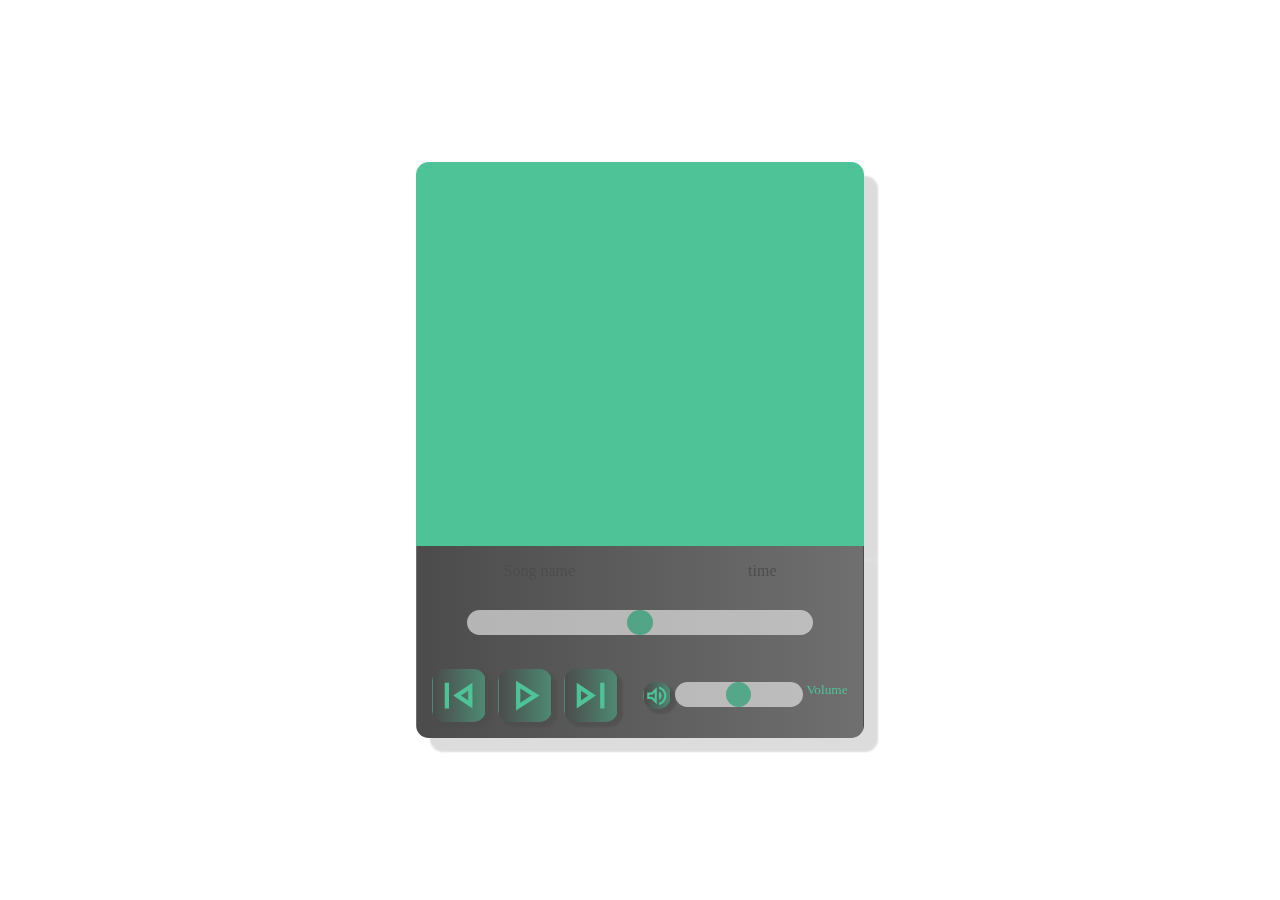
==== audio-player/index.html @ 9ed644c0 "feat: add audio player with css styles" ====
<!DOCTYPE html>
<html lang="en">
  <head>
    <meta charset="UTF-8">
    <meta http-equiv="X-UA-Compatible" content="IE-edge">
    <meta name="viewport" content="width=device-width, initial-scale=1.0">
    <title>Audio player</title>
    <!--<script src="./index.js" defer></script>-->
    <link rel="icon" type="image/x-icon" href="./assets/icon/favicon.ico">
    <link rel="stylesheet" href="./css/style.css">
  </head>
  <body>
    <main>
      <div class="player-wrapper">
      <div class="player">
        <div class="song-img"></div>
        <div class="player-controls-wrapper">
          <div class="song-text-wrapper">
        <div class="song-name">Song name</div>
        <div class="song-time">time</div>
          </div>
        <div class="progress-control">
          <input type="range" id="progressSlider">
          <label for="progressSlider" class="progress-slider-bar"></label>
        </div>
        <div class="volume-ctrl-wrapper">
          <div class="player-controls">
            <button class="previous">
              <svg xmlns="http://www.w3.org/2000/svg" height="24" viewBox="0 -960 960 960" width="24"><path d="M220-240v-480h80v480h-80Zm520 0L380-480l360-240v480Zm-80-240Zm0 90v-180l-136 90 136 90Z"/></svg>
            </button>
            <button class="play">
              <svg xmlns="http://www.w3.org/2000/svg" height="24" viewBox="0 -960 960 960" width="24"><path d="M320-200v-560l440 280-440 280Zm80-280Zm0 134 210-134-210-134v268Z"/></svg>
            </button>
            <button class="next">
              <svg xmlns="http://www.w3.org/2000/svg" height="24" viewBox="0 -960 960 960" width="24"><path d="M660-240v-480h80v480h-80Zm-440 0v-480l360 240-360 240Zm80-240Zm0 90 136-90-136-90v180Z"/></svg>
            </button>
          </div>
        <div class="volume-control">
          <button class="volume-icon">
            <svg xmlns="http://www.w3.org/2000/svg" height="24" viewBox="0 -960 960 960" width="24"><path d="M560-131v-82q90-26 145-100t55-168q0-94-55-168T560-749v-82q124 28 202 125.5T840-481q0 127-78 224.5T560-131ZM120-360v-240h160l200-200v640L280-360H120Zm440 40v-322q47 22 73.5 66t26.5 96q0 51-26.5 94.5T560-320ZM400-606l-86 86H200v80h114l86 86v-252ZM300-480Z"/></svg>
          </button>
          <input type="range" id="volumeSlider" name="volume" min="0.0" max="1.0" step="0.01">
          <label for="volumeSlider" id="volumeSliderBar">Volume</label>
        </div>
      </div>
      </div>
      </div>
    </div>
    </main>
    <footer></footer>
  </body>
</html>
---- audio-player/css/style.css ----
@media (prefers-reduced-motion: no-preference) {
  :root {
    scroll-behavior: smooth;
  }
}
* {
  padding: 0px;
  margin: 0px;
  border: none;
}

*,
*::before,
*::after {
  -webkit-box-sizing: border-box;
          box-sizing: border-box;
}

@font-face {
  font-family: "Inter";
  src: url("./assets/fonts/Inter/Inter-VariableFont_slnt,wght.ttf");
}
html {
  width: 100%;
  margin: 0 auto;
  padding: 0;
}

body {
  width: 100%;
  height: auto;
}

.header {
  width: 100%;
}

.player-wrapper {
  position: fixed;
  top: 0;
  left: 0;
  width: 100%;
  height: 100%;
  display: -webkit-box;
  display: -ms-flexbox;
  display: flex;
  -webkit-box-align: center;
      -ms-flex-align: center;
          align-items: center;
  -webkit-box-pack: center;
      -ms-flex-pack: center;
          justify-content: center;
}

.player {
  width: 32vw;
  display: -webkit-box;
  display: -ms-flexbox;
  display: flex;
  -webkit-box-orient: vertical;
  -webkit-box-direction: normal;
      -ms-flex-direction: column;
          flex-direction: column;
  -webkit-box-align: center;
      -ms-flex-align: center;
          align-items: center;
  -webkit-box-pack: center;
      -ms-flex-pack: center;
          justify-content: center;
  background-color: transparent;
  margin: 0 auto;
  opacity: 0.7;
  -webkit-transition: 0.4s;
  transition: 0.4s;
}

.player:hover {
  opacity: 1;
}

.player svg {
  fill: #04AA6D;
  background-color: transparent;
}

.song-img {
  width: 35vw;
  height: 30vw;
  background-color: #04AA6D;
  overflow: hidden;
  border: 0.001vw solid transparent;
  border-radius: 1vw 1vw 0vw 0vw;
  -webkit-box-shadow: 14px 14px 2px 0px rgba(0, 0, 0, 0.2);
          box-shadow: 14px 14px 2px 0px rgba(0, 0, 0, 0.2);
}

.player-controls-wrapper {
  width: 35vw;
  height: 15vw;
  display: -webkit-box;
  display: -ms-flexbox;
  display: flex;
  -webkit-box-orient: vertical;
  -webkit-box-direction: normal;
      -ms-flex-direction: column;
          flex-direction: column;
  -webkit-box-align: center;
      -ms-flex-align: center;
          align-items: center;
  -ms-flex-pack: distribute;
      justify-content: space-around;
  border: 0.001vw solid transparent;
  border-radius: 0vw 0vw 1vw 1vw;
  background-image: -webkit-gradient(linear, left top, right top, from(rgb(0, 0, 0)), to(rgb(51, 51, 51)));
  background-image: linear-gradient(to right, rgb(0, 0, 0), rgb(51, 51, 51));
  -webkit-box-shadow: 14px 14px 2px 0px rgba(0, 0, 0, 0.2);
          box-shadow: 14px 14px 2px 0px rgba(0, 0, 0, 0.2);
}

.song-text-wrapper {
  width: 100%;
  display: -webkit-box;
  display: -ms-flexbox;
  display: flex;
  -webkit-box-orient: horizontal;
  -webkit-box-direction: normal;
      -ms-flex-direction: row;
          flex-direction: row;
  -webkit-box-align: center;
      -ms-flex-align: center;
          align-items: center;
  -ms-flex-pack: distribute;
      justify-content: space-around;
}

.player-controls {
  display: -webkit-box;
  display: -ms-flexbox;
  display: flex;
  -webkit-box-orient: horizontal;
  -webkit-box-direction: normal;
      -ms-flex-direction: row;
          flex-direction: row;
  -webkit-box-align: center;
      -ms-flex-align: center;
          align-items: center;
  -webkit-box-pack: justify;
      -ms-flex-pack: justify;
          justify-content: space-between;
  gap: 1vw;
}

.volume-ctrl-wrapper {
  display: -webkit-box;
  display: -ms-flexbox;
  display: flex;
  -webkit-box-orient: horizontal;
  -webkit-box-direction: normal;
      -ms-flex-direction: row;
          flex-direction: row;
  -webkit-box-align: center;
      -ms-flex-align: center;
          align-items: center;
  -webkit-box-pack: justify;
      -ms-flex-pack: justify;
          justify-content: space-between;
  gap: 2vw;
}

#volumeSliderBar {
  color: #04AA6D;
  font-size: smaller;
}

.volume-icon, .previous, .play, .next {
  background-image: -webkit-gradient(linear, left top, right top, from(rgb(0, 0, 0)), to(#035738));
  background-image: linear-gradient(to right, rgb(0, 0, 0), #035738);
  border: 0.1vw solid transparent;
  border-radius: 1vw;
  display: -webkit-box;
  display: -ms-flexbox;
  display: flex;
  -webkit-box-align: center;
      -ms-flex-align: center;
          align-items: center;
  -webkit-box-pack: center;
      -ms-flex-pack: center;
          justify-content: center;
  -webkit-box-shadow: 4px 4px 2px 1px rgba(0, 0, 0, 0.6);
          box-shadow: 4px 4px 2px 1px rgba(0, 0, 0, 0.6);
  cursor: pointer;
  -webkit-transition: 0.4s;
  transition: 0.4s;
}

.volume-icon:hover, .previous:hover, .play:hover, .next:hover {
  background-image: -webkit-gradient(linear, left top, right top, from(rgb(0, 0, 0)), to(#04AA6D));
  background-image: linear-gradient(to right, rgb(0, 0, 0), #04AA6D);
  border: 0.1vw solid transparent;
  border-radius: 1vw;
  display: -webkit-box;
  display: -ms-flexbox;
  display: flex;
  -webkit-box-align: center;
      -ms-flex-align: center;
          align-items: center;
  -webkit-box-pack: center;
      -ms-flex-pack: center;
          justify-content: center;
  -webkit-box-shadow: 2px 1px 4px 4px rgba(0, 0, 0, 0.6);
          box-shadow: 2px 1px 4px 4px rgba(0, 0, 0, 0.6);
}

.previous svg, .play svg, .next svg {
  width: 4vw;
  height: 4vw;
}

#progressSlider {
  width: 27vw;
  -webkit-appearance: none;
  /*width: 100%;*/
  height: 2vw;
  background: #d3d3d3;
  outline: none;
  opacity: 0.7;
  border: 0.1vw solid transparent;
  border-radius: 1vw;
  -webkit-transition: 0.2s;
  -webkit-transition: opacity 0.2s;
  transition: opacity 0.2s;
  cursor: pointer;
}

#progressSlider:hover {
  opacity: 1;
}

#progressSlider::-webkit-slider-thumb {
  -webkit-appearance: none;
  appearance: none;
  width: 2vw;
  height: 2vw;
  border: 0.1vw solid transparent;
  border-radius: 1vw;
  background: #04AA6D;
  cursor: pointer;
}

#progressSlider::-moz-range-thumb {
  width: 2vw;
  height: 2vw;
  background: #04AA6D;
  cursor: pointer;
}

.volume-control {
  display: -webkit-box;
  display: -ms-flexbox;
  display: flex;
  -webkit-box-orient: horizontal;
  -webkit-box-direction: normal;
      -ms-flex-direction: row;
          flex-direction: row;
  -webkit-box-pack: justify;
      -ms-flex-pack: justify;
          justify-content: space-between;
  gap: 0.3vw;
}

.volume-icon svg {
  width: 2vw;
  height: 2vw;
}

#volumeSlider {
  width: 10vw;
  -webkit-appearance: none;
  /*width: 100%;*/
  height: 2vw;
  background: #d3d3d3;
  outline: none;
  opacity: 0.7;
  border: 0.1vw solid transparent;
  border-radius: 1vw;
  -webkit-transition: 0.2s;
  -webkit-transition: opacity 0.2s;
  transition: opacity 0.2s;
  cursor: pointer;
}

#volumeSlider:hover {
  opacity: 1;
}

#volumeSlider::-webkit-slider-thumb {
  -webkit-appearance: none;
  appearance: none;
  width: 2vw;
  height: 2vw;
  border: 0.1vw solid transparent;
  border-radius: 1vw;
  background: #04AA6D;
  cursor: pointer;
}

#volumeSlider::-moz-range-thumb {
  width: 2vw;
  height: 2vw;
  background: #04AA6D;
  cursor: pointer;
}
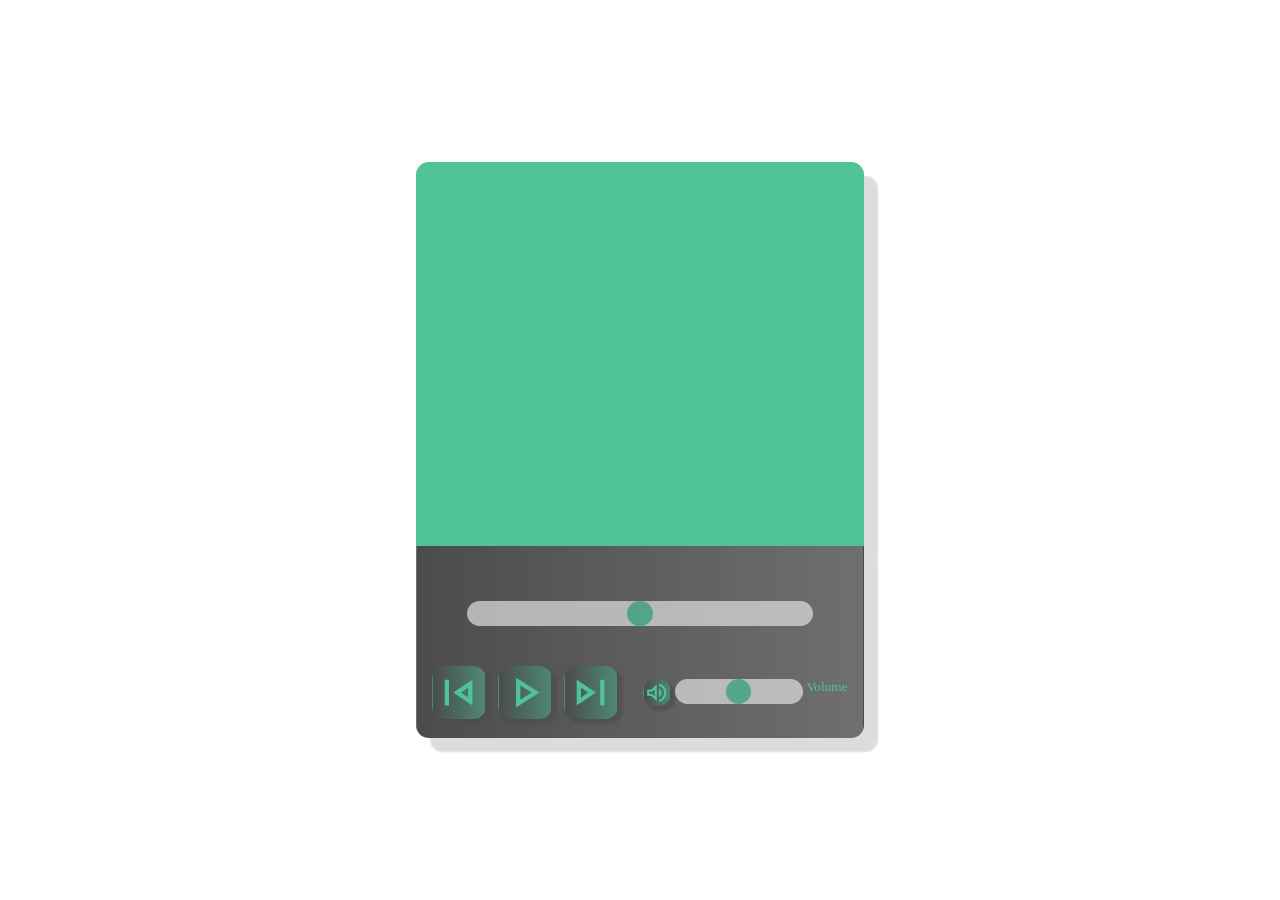
==== commit 64e11944: "feat: add functionality for audio player" ====
--- a/audio-player/index.html
+++ b/audio-player/index.html
@@ -5,7 +5,7 @@
     <meta http-equiv="X-UA-Compatible" content="IE-edge">
     <meta name="viewport" content="width=device-width, initial-scale=1.0">
     <title>Audio player</title>
-    <!--<script src="./index.js" defer></script>-->
+    <script src="./js/audio-player.js" type="module" defer></script>
     <link rel="icon" type="image/x-icon" href="./assets/icon/favicon.ico">
     <link rel="stylesheet" href="./css/style.css">
   </head>
@@ -16,8 +16,8 @@
         <div class="song-img"></div>
         <div class="player-controls-wrapper">
           <div class="song-text-wrapper">
-        <div class="song-name">Song name</div>
-        <div class="song-time">time</div>
+        <div class="song-name"></div>
+        <div class="song-time"></div>
           </div>
         <div class="progress-control">
           <input type="range" id="progressSlider">
--- a/audio-player/css/style.css
+++ b/audio-player/css/style.css
@@ -167,6 +167,10 @@
   gap: 2vw;
 }
 
+.song-text-wrapper {
+  color: #04AA6D;
+}
+
 #volumeSliderBar {
   color: #04AA6D;
   font-size: smaller;
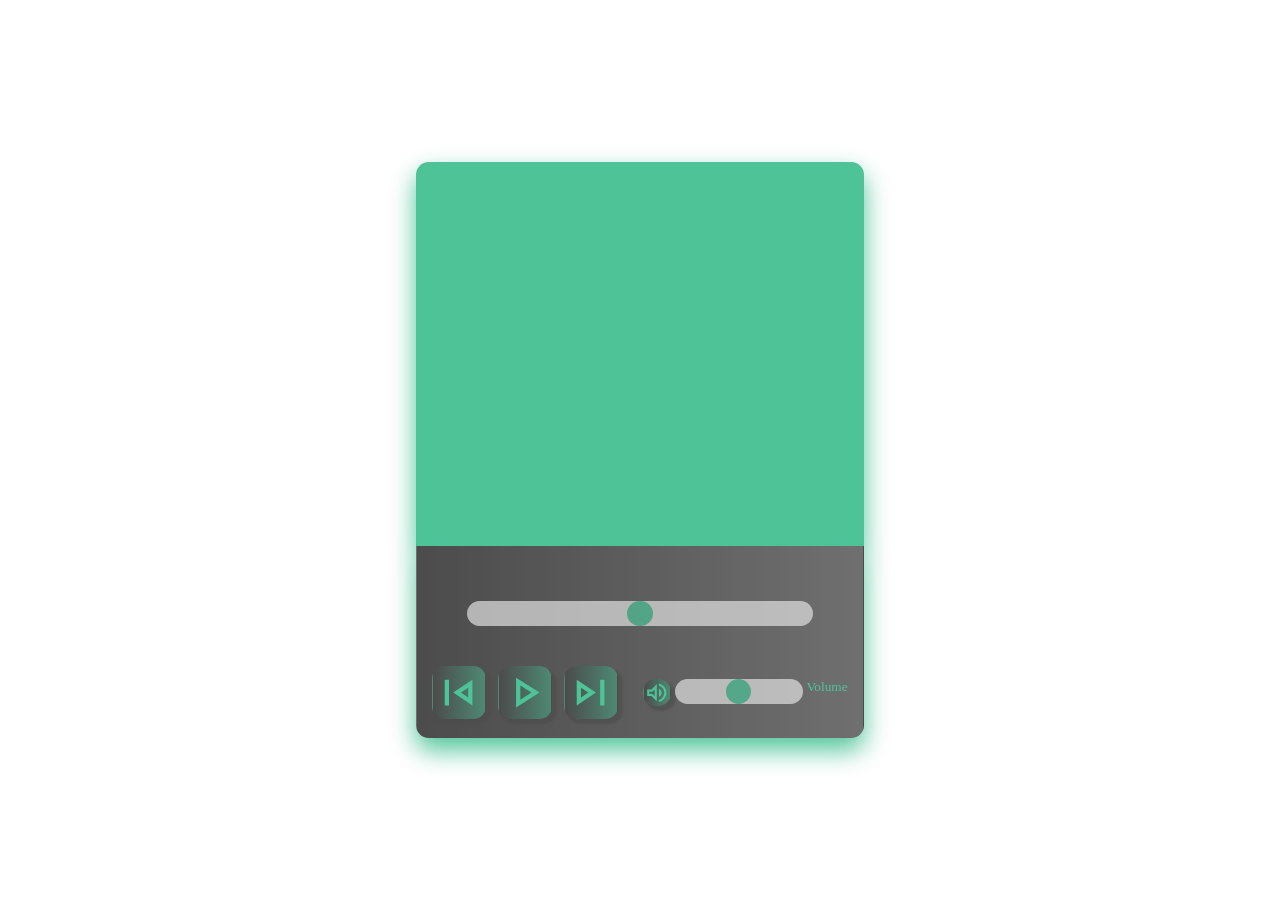
==== commit aa13e711: "feat: add background images for back section" ====
--- a/audio-player/index.html
+++ b/audio-player/index.html
@@ -11,6 +11,7 @@
   </head>
   <body>
     <main>
+      <div class="wrapper"></div>
       <div class="player-wrapper">
       <div class="player">
         <div class="song-img"></div>
--- a/audio-player/css/style.css
+++ b/audio-player/css/style.css
@@ -35,6 +35,19 @@
   width: 100%;
 }
 
+.wrapper {
+  position: absolute;
+  top: 0;
+  left: 0;
+  width: 100%;
+  height: 100%;
+  -webkit-filter: blur(0.4vw);
+          filter: blur(0.4vw);
+  -webkit-transition: 0.4s;
+  transition: 0.4s;
+  z-index: 3;
+}
+
 .player-wrapper {
   position: fixed;
   top: 0;
@@ -50,6 +63,9 @@
   -webkit-box-pack: center;
       -ms-flex-pack: center;
           justify-content: center;
+  -webkit-transition: 0.4s;
+  transition: 0.4s;
+  z-index: 10;
 }
 
 .player {
@@ -72,6 +88,7 @@
   opacity: 0.7;
   -webkit-transition: 0.4s;
   transition: 0.4s;
+  z-index: 20;
 }
 
 .player:hover {
@@ -90,8 +107,9 @@
   overflow: hidden;
   border: 0.001vw solid transparent;
   border-radius: 1vw 1vw 0vw 0vw;
-  -webkit-box-shadow: 14px 14px 2px 0px rgba(0, 0, 0, 0.2);
-          box-shadow: 14px 14px 2px 0px rgba(0, 0, 0, 0.2);
+  /*box-shadow: 14px 14px 2px 0px rgba(0, 0, 0, 0.2);*/
+  -webkit-filter: drop-shadow(0vw 1vw 1vw #04AA6D);
+          filter: drop-shadow(0vw 1vw 1vw #04AA6D);
 }
 
 .player-controls-wrapper {
@@ -113,8 +131,9 @@
   border-radius: 0vw 0vw 1vw 1vw;
   background-image: -webkit-gradient(linear, left top, right top, from(rgb(0, 0, 0)), to(rgb(51, 51, 51)));
   background-image: linear-gradient(to right, rgb(0, 0, 0), rgb(51, 51, 51));
-  -webkit-box-shadow: 14px 14px 2px 0px rgba(0, 0, 0, 0.2);
-          box-shadow: 14px 14px 2px 0px rgba(0, 0, 0, 0.2);
+  /*box-shadow: 14px 14px 2px 0px rgba(0, 0, 0, 0.2);*/
+  -webkit-filter: drop-shadow(0vw 1vw 1vw #04AA6D);
+          filter: drop-shadow(0vw 1vw 1vw #04AA6D);
 }
 
 .song-text-wrapper {
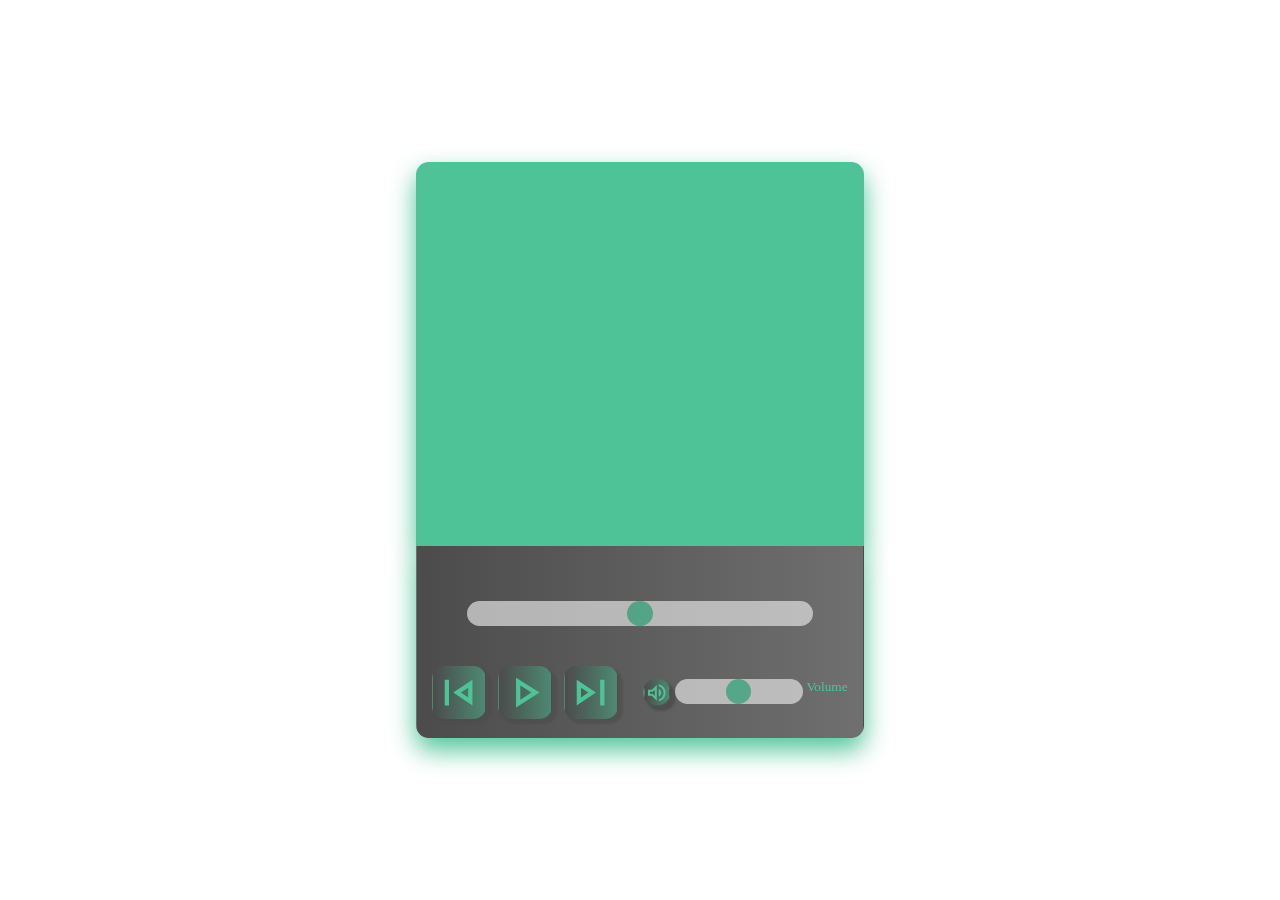
==== commit ee59a267: "feat: add mute volume button" ====
--- a/audio-player/index.html
+++ b/audio-player/index.html
@@ -30,7 +30,7 @@
               <svg xmlns="http://www.w3.org/2000/svg" height="24" viewBox="0 -960 960 960" width="24"><path d="M220-240v-480h80v480h-80Zm520 0L380-480l360-240v480Zm-80-240Zm0 90v-180l-136 90 136 90Z"/></svg>
             </button>
             <button class="play">
-              <svg xmlns="http://www.w3.org/2000/svg" height="24" viewBox="0 -960 960 960" width="24"><path d="M320-200v-560l440 280-440 280Zm80-280Zm0 134 210-134-210-134v268Z"/></svg>
+              <svg xmlns="http://www.w3.org/2000/svg" height="24" viewBox="0 -960 960 960" width="24" class = "play-btn"><path d="M320-200v-560l440 280-440 280Zm80-280Zm0 134 210-134-210-134v268Z"/></svg>
             </button>
             <button class="next">
               <svg xmlns="http://www.w3.org/2000/svg" height="24" viewBox="0 -960 960 960" width="24"><path d="M660-240v-480h80v480h-80Zm-440 0v-480l360 240-360 240Zm80-240Zm0 90 136-90-136-90v180Z"/></svg>
@@ -38,7 +38,7 @@
           </div>
         <div class="volume-control">
           <button class="volume-icon">
-            <svg xmlns="http://www.w3.org/2000/svg" height="24" viewBox="0 -960 960 960" width="24"><path d="M560-131v-82q90-26 145-100t55-168q0-94-55-168T560-749v-82q124 28 202 125.5T840-481q0 127-78 224.5T560-131ZM120-360v-240h160l200-200v640L280-360H120Zm440 40v-322q47 22 73.5 66t26.5 96q0 51-26.5 94.5T560-320ZM400-606l-86 86H200v80h114l86 86v-252ZM300-480Z"/></svg>
+            <svg xmlns="http://www.w3.org/2000/svg" height="24" viewBox="0 -960 960 960" width="24" class="volume-icon"><path d="M560-131v-82q90-26 145-100t55-168q0-94-55-168T560-749v-82q124 28 202 125.5T840-481q0 127-78 224.5T560-131ZM120-360v-240h160l200-200v640L280-360H120Zm440 40v-322q47 22 73.5 66t26.5 96q0 51-26.5 94.5T560-320ZM400-606l-86 86H200v80h114l86 86v-252ZM300-480Z"/></svg>
           </button>
           <input type="range" id="volumeSlider" name="volume" min="0.0" max="1.0" step="0.01">
           <label for="volumeSlider" id="volumeSliderBar">Volume</label>
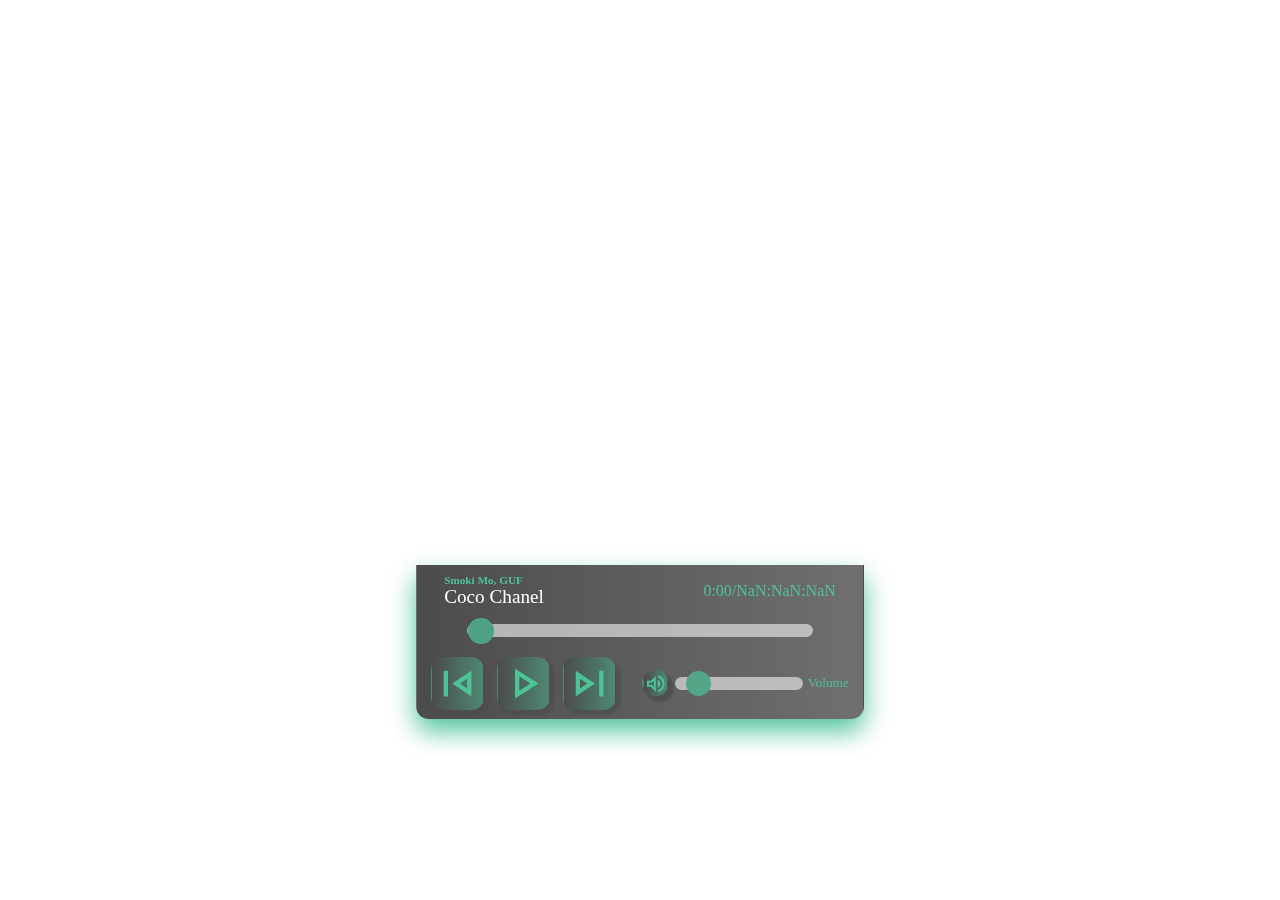
==== commit d3ae51ff: "fix: change artist location and song title" ====
--- a/audio-player/index.html
+++ b/audio-player/index.html
@@ -17,7 +17,10 @@
         <div class="song-img"></div>
         <div class="player-controls-wrapper">
           <div class="song-text-wrapper">
-        <div class="song-name"></div>
+        <div class="song-text">
+          <div class="singer"></div>
+          <div class="song-title"></div>
+        </div>
         <div class="song-time"></div>
           </div>
         <div class="progress-control">
--- a/audio-player/css/style.css
+++ b/audio-player/css/style.css
@@ -114,7 +114,7 @@
 
 .player-controls-wrapper {
   width: 35vw;
-  height: 15vw;
+  height: 12vw;
   display: -webkit-box;
   display: -ms-flexbox;
   display: flex;
@@ -190,6 +190,37 @@
   color: #04AA6D;
 }
 
+.song-text {
+  width: 16vw;
+  display: -webkit-box;
+  display: -ms-flexbox;
+  display: flex;
+  -webkit-box-orient: vertical;
+  -webkit-box-direction: normal;
+      -ms-flex-direction: column;
+          flex-direction: column;
+  -webkit-box-align: left;
+      -ms-flex-align: left;
+          align-items: left;
+  -webkit-box-pack: justify;
+      -ms-flex-pack: justify;
+          justify-content: space-between;
+}
+
+.singer {
+  width: 16vw;
+  max-height: 0.9vw;
+  font-size: 0.7rem;
+  font-weight: 600;
+  overflow: hidden;
+}
+
+.song-title {
+  color: #ffffff;
+  font-size: 1.2rem;
+  font-weight: 400;
+}
+
 #volumeSliderBar {
   color: #04AA6D;
   font-size: smaller;
@@ -243,7 +274,7 @@
   width: 27vw;
   -webkit-appearance: none;
   /*width: 100%;*/
-  height: 2vw;
+  height: 1vw;
   background: #d3d3d3;
   outline: none;
   opacity: 0.7;
@@ -285,10 +316,13 @@
   -webkit-box-direction: normal;
       -ms-flex-direction: row;
           flex-direction: row;
+  -webkit-box-align: center;
+      -ms-flex-align: center;
+          align-items: center;
   -webkit-box-pack: justify;
       -ms-flex-pack: justify;
           justify-content: space-between;
-  gap: 0.3vw;
+  gap: 0.4vw;
 }
 
 .volume-icon svg {
@@ -300,7 +334,7 @@
   width: 10vw;
   -webkit-appearance: none;
   /*width: 100%;*/
-  height: 2vw;
+  height: 1vw;
   background: #d3d3d3;
   outline: none;
   opacity: 0.7;
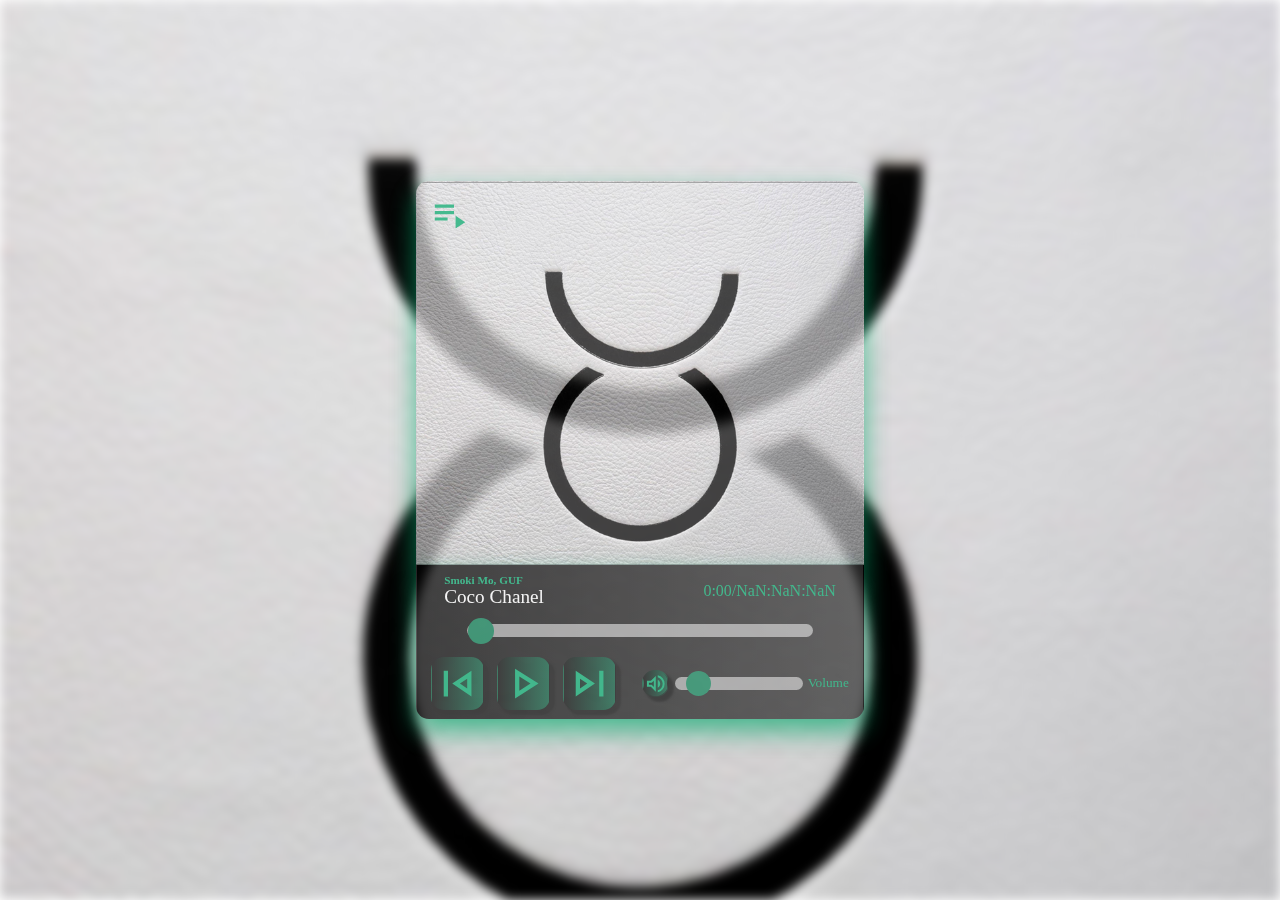
==== commit df1e1885: "fix: add playlist" ====
--- a/audio-player/index.html
+++ b/audio-player/index.html
@@ -14,7 +14,11 @@
       <div class="wrapper"></div>
       <div class="player-wrapper">
       <div class="player">
-        <div class="song-img"></div>
+        <div class="song-img">
+          <div class="play-list-btn">
+            <svg xmlns="http://www.w3.org/2000/svg" class="play-list-svg" height="24" viewBox="0 -960 960 960" width="24"><path d="M120-320v-80h320v80H120Zm0-160v-80h480v80H120Zm0-160v-80h480v80H120Zm520 520v-320l240 160-240 160Z"/></svg>
+          </div>
+      </div>
         <div class="player-controls-wrapper">
           <div class="song-text-wrapper">
         <div class="song-text">
@@ -52,5 +56,12 @@
     </div>
     </main>
     <footer></footer>
+    <div class="dropdown-play-list-wrapper-outside"></div>
+    <div class="dropdown-play-list-wrapper">
+      <div class="dropdown-play-list-content-close-btn">
+        <svg xmlns="http://www.w3.org/2000/svg" class="play-list-close-btn" height="24" viewBox="0 -960 960 960" width="24"><path d="m336-280 144-144 144 144 56-56-144-144 144-144-56-56-144 144-144-144-56 56 144 144-144 144 56 56ZM480-80q-83 0-156-31.5T197-197q-54-54-85.5-127T80-480q0-83 31.5-156T197-763q54-54 127-85.5T480-880q83 0 156 31.5T763-763q54 54 85.5 127T880-480q0 83-31.5 156T763-197q-54 54-127 85.5T480-80Zm0-80q134 0 227-93t93-227q0-134-93-227t-227-93q-134 0-227 93t-93 227q0 134 93 227t227 93Zm0-320Z"/></svg>
+    <ul class="dropdown-play-list-content"></ul>
+  </div>
+  </div>
   </body>
 </html>--- a/audio-player/css/style.css
+++ b/audio-player/css/style.css
@@ -18,7 +18,7 @@
 
 @font-face {
   font-family: "Inter";
-  src: url("./assets/fonts/Inter/Inter-VariableFont_slnt,wght.ttf");
+  src: url("../assets/fonts/Inter/Inter-VariableFont_slnt,wght.ttf");
 }
 html {
   width: 100%;
@@ -110,6 +110,149 @@
   /*box-shadow: 14px 14px 2px 0px rgba(0, 0, 0, 0.2);*/
   -webkit-filter: drop-shadow(0vw 1vw 1vw #04AA6D);
           filter: drop-shadow(0vw 1vw 1vw #04AA6D);
+  padding: 1vw;
+}
+
+.play-list-svg {
+  width: 3vw;
+  height: 3vw;
+  cursor: pointer;
+  -webkit-transition: 0.4s;
+  transition: 0.4s;
+  z-index: 50;
+}
+
+.play-list-svg:hover {
+  fill: #ffffff;
+  -webkit-filter: drop-shadow(0vw 0.3vw 0.3vw #04AA6D);
+          filter: drop-shadow(0vw 0.3vw 0.3vw #04AA6D);
+}
+
+/*.dropdown-play-list {
+  position: relative;
+  display: inline-block;
+  z-index: 9;
+}*/
+.dropdown-play-list-wrapper-outside {
+  display: none;
+  position: absolute;
+  top: 0;
+  left: 0;
+  width: 100%;
+  height: 100%;
+  background-color: rgba(0, 0, 0, 0.6862745098);
+  opacity: 0.5;
+  z-index: 50;
+}
+
+.dropdown-play-list-wrapper-outside-active {
+  display: block;
+}
+
+.dropdown-play-list-wrapper {
+  width: 100%;
+  height: 100%;
+  visibility: hidden;
+  top: 0px;
+  left: 0px;
+  display: -webkit-box;
+  display: -ms-flexbox;
+  display: flex;
+  position: fixed;
+  -webkit-box-align: center;
+      -ms-flex-align: center;
+          align-items: center;
+  -webkit-box-pack: center;
+      -ms-flex-pack: center;
+          justify-content: center;
+  -webkit-transition: 0.4s;
+  transition: 0.4s;
+  z-index: 60;
+  opacity: 0;
+}
+
+.dropdown-play-list-content-close-btn {
+  display: -webkit-box;
+  display: -ms-flexbox;
+  display: flex;
+  -webkit-box-orient: vertical;
+  -webkit-box-direction: normal;
+      -ms-flex-direction: column;
+          flex-direction: column;
+  -webkit-box-pack: justify;
+      -ms-flex-pack: justify;
+          justify-content: space-between;
+  -webkit-box-align: end;
+      -ms-flex-align: end;
+          align-items: flex-end;
+}
+
+.play-list-close-btn {
+  visibility: visible;
+  fill: #ffffff;
+  -webkit-filter: drop-shadow(0vw 0.3vw 0.3vw #04AA6D);
+          filter: drop-shadow(0vw 0.3vw 0.3vw #04AA6D);
+  cursor: pointer;
+  opacity: 1;
+  z-index: 95;
+  -webkit-transition: 0.4s;
+  transition: 0.4s;
+}
+
+.play-list-close-btn:hover {
+  fill: #ffffff;
+  -webkit-filter: drop-shadow(0vw 0.3vw 0.3vw #04AA6D);
+          filter: drop-shadow(0vw 0.3vw 0.3vw #04AA6D);
+  cursor: pointer;
+  -webkit-transform: scale(1.5);
+          transform: scale(1.5);
+}
+
+.dropdown-play-list-content {
+  visibility: hidden;
+  position: relative;
+  top: 0;
+  left: 0;
+  background-color: #04AA6D;
+  width: 40vw;
+  height: -webkit-fit-content;
+  height: -moz-fit-content;
+  height: fit-content;
+  color: #000;
+  text-align: left;
+  font-family: "Inter";
+  font-size: 15px;
+  font-style: normal;
+  font-weight: 400;
+  line-height: 20px;
+  list-style-type: none;
+  border-radius: 0.3vw 0.3vw 0.3vw 0.3vw;
+  opacity: 10;
+  -webkit-transition: 0.4s;
+  transition: 0.4s;
+  z-index: 90;
+}
+
+.dropdown-play-list-item {
+  position: relative;
+  padding: 1vw;
+  padding-left: 1vw;
+  list-style: none;
+  opacity: 0.8;
+  cursor: pointer;
+  -webkit-transition: 0.4s;
+  transition: 0.4s;
+}
+
+.dropdown-play-list-item:hover {
+  color: #ffffff;
+  background-color: #035738;
+}
+
+/*.play-list-close-btn-active, */
+.dropdown-play-list-content-active, .dropdown-play-list-wrapper-active {
+  visibility: visible;
+  opacity: 1;
 }
 
 .player-controls-wrapper {
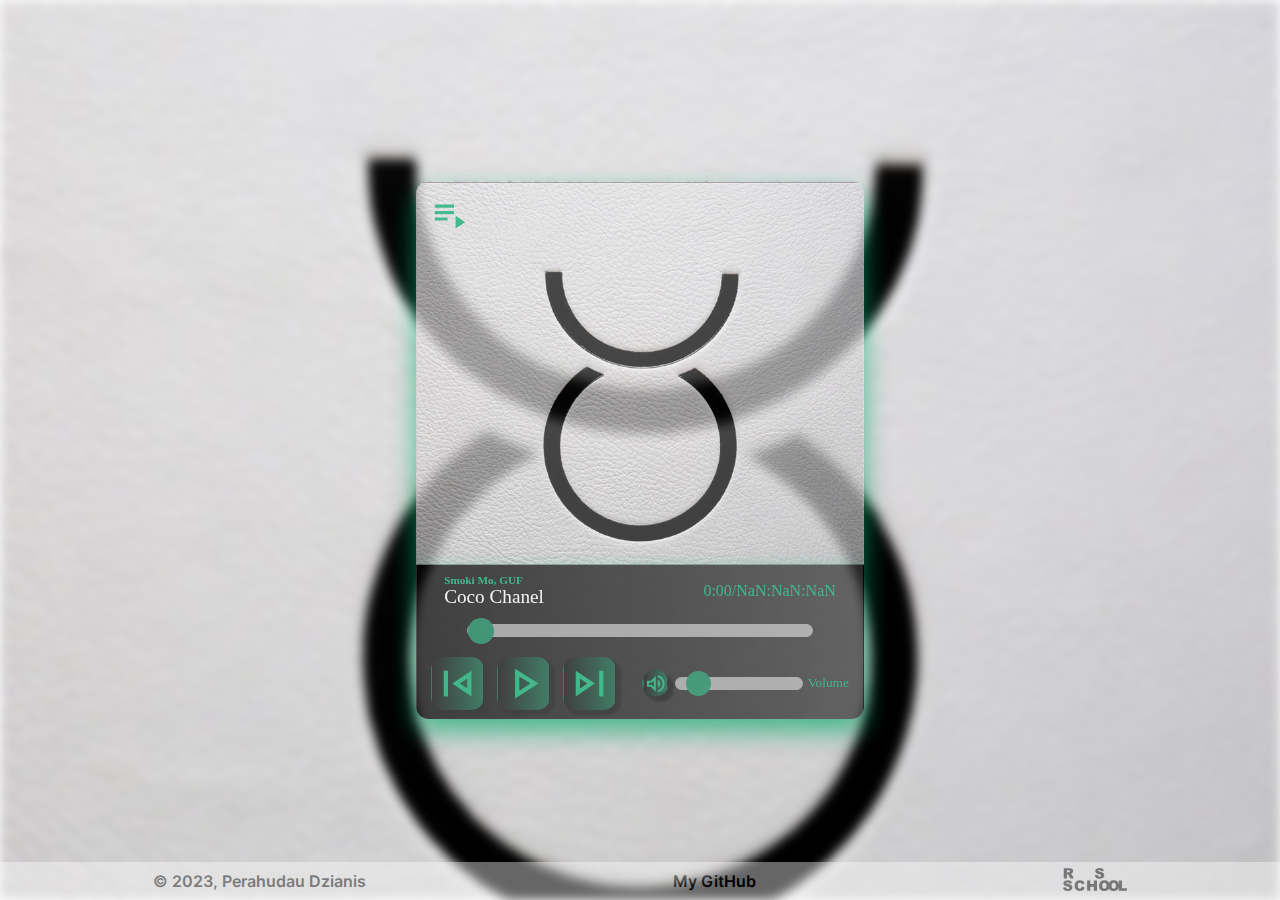
==== commit 97f541b6: "fix: add footer" ====
--- a/audio-player/index.html
+++ b/audio-player/index.html
@@ -55,7 +55,18 @@
       </div>
     </div>
     </main>
-    <footer></footer>
+    <footer class="footer">
+      <div class="footer-wrapper">
+        <div class="year">&copy; 2023, Perahudau Dzianis</div>
+        <div class="my-git-hub">
+          <a href="https://github.com/TV1GGER">My GitHub</a>
+        </div>
+        <div class="logo-rss">
+          <a href="https://rs.school/js-stage0/"><svg xmlns="http://www.w3.org/2000/svg" viewBox="0 0 552.85 198.67"><title>rs_school</title><g data-name="Layer 2"><g data-name="Layer 1"><path d="M275.36 61.37l26.29-1.65q.86 6.41 3.48 9.76 4.28 5.43 12.2 5.43 5.91 0 9.12-2.77a8.34 8.34 0 0 0 3.2-6.44 8.18 8.18 0 0 0-3-6.22q-3-2.74-14.15-5.19-18.18-4.08-25.93-10.86a21.84 21.84 0 0 1-7.81-17.26 23.44 23.44 0 0 1 4-13 26.47 26.47 0 0 1 12-9.64q8-3.51 22-3.51 17.14 0 26.14 6.38t10.71 20.28l-26.05 1.52q-1-6-4.36-8.78t-9.2-2.77c-3.21 0-5.63.69-7.25 2.05a6.25 6.25 0 0 0-2.44 5 5 5 0 0 0 2 3.84q1.95 1.77 9.27 3.3 18.12 3.9 26 7.9t11.4 9.91a25.12 25.12 0 0 1 3.57 13.24 28.37 28.37 0 0 1-4.75 15.86 29.83 29.83 0 0 1-13.3 11q-8.55 3.75-21.54 3.75-22.81 0-31.6-8.78t-10-22.35zM6.27 91V1.53h46.06q12.81 0 19.58 2.19a20.93 20.93 0 0 1 10.92 8.14A24.75 24.75 0 0 1 87 26.35a24.8 24.8 0 0 1-3.2 12.84A24.91 24.91 0 0 1 75.07 48a33.63 33.63 0 0 1-9.7 3.54 27.79 27.79 0 0 1 7.19 3.29A27.79 27.79 0 0 1 77 59.49 35.16 35.16 0 0 1 80.85 65l13.38 26H63L48.24 63.63q-2.81-5.31-5-6.9a11.63 11.63 0 0 0-6.78-2.07H34V91zM34 37.76h11.68A41 41 0 0 0 53 36.54a7.3 7.3 0 0 0 4.48-2.81 8.24 8.24 0 0 0 1.74-5.18 8.23 8.23 0 0 0-2.75-6.65q-2.74-2.32-10.31-2.32H34zM0 167.56l26.29-1.64q.86 6.41 3.48 9.76Q34 181.11 42 181.11q5.91 0 9.12-2.78a8.34 8.34 0 0 0 3.2-6.44 8.2 8.2 0 0 0-3-6.22q-3-2.74-14.15-5.18-18.18-4.1-25.93-10.86a21.87 21.87 0 0 1-7.81-17.27 23.49 23.49 0 0 1 4-13 26.47 26.47 0 0 1 12-9.64q8-3.51 22-3.51 17.14 0 26.14 6.38t10.71 20.28l-26 1.53q-1-6-4.36-8.79t-9.19-2.74q-4.81 0-7.25 2a6.25 6.25 0 0 0-2.44 5 5 5 0 0 0 2 3.85q1.95 1.77 9.27 3.29 18.12 3.9 26 7.9t11.4 9.91a25.15 25.15 0 0 1 3.57 13.24 28.35 28.35 0 0 1-4.75 15.86 29.83 29.83 0 0 1-13.3 11q-8.55 3.75-21.54 3.75-22.81 0-31.6-8.78T0 167.56zm163-7.01l24.22 7.32a44.72 44.72 0 0 1-7.69 17 33.46 33.46 0 0 1-13 10.31q-7.78 3.47-19.8 3.47-14.58 0-23.82-4.23t-16-14.91q-6.72-10.67-6.71-27.31 0-22.18 11.8-34.11t33.4-11.92q16.91 0 26.57 6.84t14.36 21l-24.4 5.43a21 21 0 0 0-2.68-6 16 16 0 0 0-5.67-4.88 16.31 16.31 0 0 0-7.51-1.71q-9.39 0-14.39 7.56-3.8 5.61-3.79 17.61 0 14.86 4.52 20.38t12.69 5.51q7.92 0 12-4.45t5.9-12.91zm45.51-52.83h27.63V139h30.2v-31.28h27.75v89.43h-27.75V161h-30.2v36.18h-27.63zm102.78 44.77q0-21.88 12.2-34.1t34-12.2q22.32 0 34.4 12T404 151.76q0 15.69-5.28 25.72a37.54 37.54 0 0 1-15.25 15.61q-10 5.58-24.86 5.58-15.12 0-25-4.82a37.59 37.59 0 0 1-16.07-15.25q-6.26-10.42-6.25-26.11zm27.63.13q0 13.55 5 19.46t13.7 5.91q8.91 0 13.79-5.79t4.88-20.8q0-12.63-5.1-18.46t-13.82-5.82A16.78 16.78 0 0 0 344 133q-5.07 6-5.08 19.62z"/><path d="M392.28 152.49q0-21.88 12.2-34.1t34-12.2q22.34 0 34.41 12t12.07 33.58q0 15.69-5.27 25.72a37.6 37.6 0 0 1-15.25 15.61q-10 5.58-24.86 5.58-15.13 0-25-4.82a37.67 37.67 0 0 1-16.08-15.25q-6.22-10.43-6.22-26.12zm27.64.13q0 13.55 5 19.46t13.72 5.92q8.91 0 13.79-5.79t4.88-20.8q0-12.63-5.09-18.46t-13.82-5.82A16.77 16.77 0 0 0 425 133q-5.09 6-5.08 19.62z"/><path d="M482.08 107.72h27.64v67.41h43.13v22h-70.77z"/></g></g></svg></a>
+          
+        </div>
+      </div>
+    </footer>
     <div class="dropdown-play-list-wrapper-outside"></div>
     <div class="dropdown-play-list-wrapper">
       <div class="dropdown-play-list-content-close-btn">
--- a/audio-player/css/style.css
+++ b/audio-player/css/style.css
@@ -4,9 +4,10 @@
   }
 }
 * {
-  padding: 0px;
-  margin: 0px;
-  border: none;
+  -webkit-box-sizing: border-box;
+          box-sizing: border-box;
+  margin: 0;
+  padding: 0;
 }
 
 *,
@@ -28,14 +29,20 @@
 
 body {
   width: 100%;
-  height: auto;
+  height: 100%;
 }
 
 .header {
   width: 100%;
 }
 
+.main {
+  width: 100%;
+  height: 100%;
+}
+
 .wrapper {
+  visibility: visible;
   position: absolute;
   top: 0;
   left: 0;
@@ -509,4 +516,76 @@
   height: 2vw;
   background: #04AA6D;
   cursor: pointer;
+}
+
+.footer {
+  position: absolute;
+  bottom: 0;
+  width: 100%;
+  height: 3vw;
+}
+
+.footer-wrapper {
+  position: relative;
+  width: 100%;
+  height: 100%;
+  display: -webkit-box;
+  display: -ms-flexbox;
+  display: flex;
+  -webkit-box-orient: horizontal;
+  -webkit-box-direction: normal;
+      -ms-flex-direction: row;
+          flex-direction: row;
+  -ms-flex-pack: distribute;
+      justify-content: space-around;
+  -webkit-box-align: center;
+      -ms-flex-align: center;
+          align-items: center;
+  background-color: #ffffff;
+  padding-top: 1vw;
+  padding-bottom: 1vw;
+  opacity: 0.4;
+  z-index: 95;
+  -webkit-transition: 0.4s;
+  transition: 0.4s;
+}
+
+.footer-wrapper:hover {
+  opacity: 1;
+}
+
+.year {
+  font-family: "Inter";
+  font-weight: 600;
+}
+
+.my-git-hub a {
+  text-decoration: none;
+  color: #000;
+  font-family: "Inter";
+  font-weight: 600;
+  cursor: pointer;
+  -webkit-transition: 0.4s;
+  transition: 0.4s;
+}
+
+.my-git-hub:hover a {
+  color: #04AA6D;
+}
+
+.logo-rss {
+  width: 5vw;
+  height: 2vw;
+  cursor: pointer;
+  -webkit-transition: 0.4s;
+  transition: 0.4s;
+}
+
+.logo-rss path {
+  -webkit-transition: 0.4s;
+  transition: 0.4s;
+}
+
+.logo-rss:hover path {
+  fill: #04AA6D;
 }